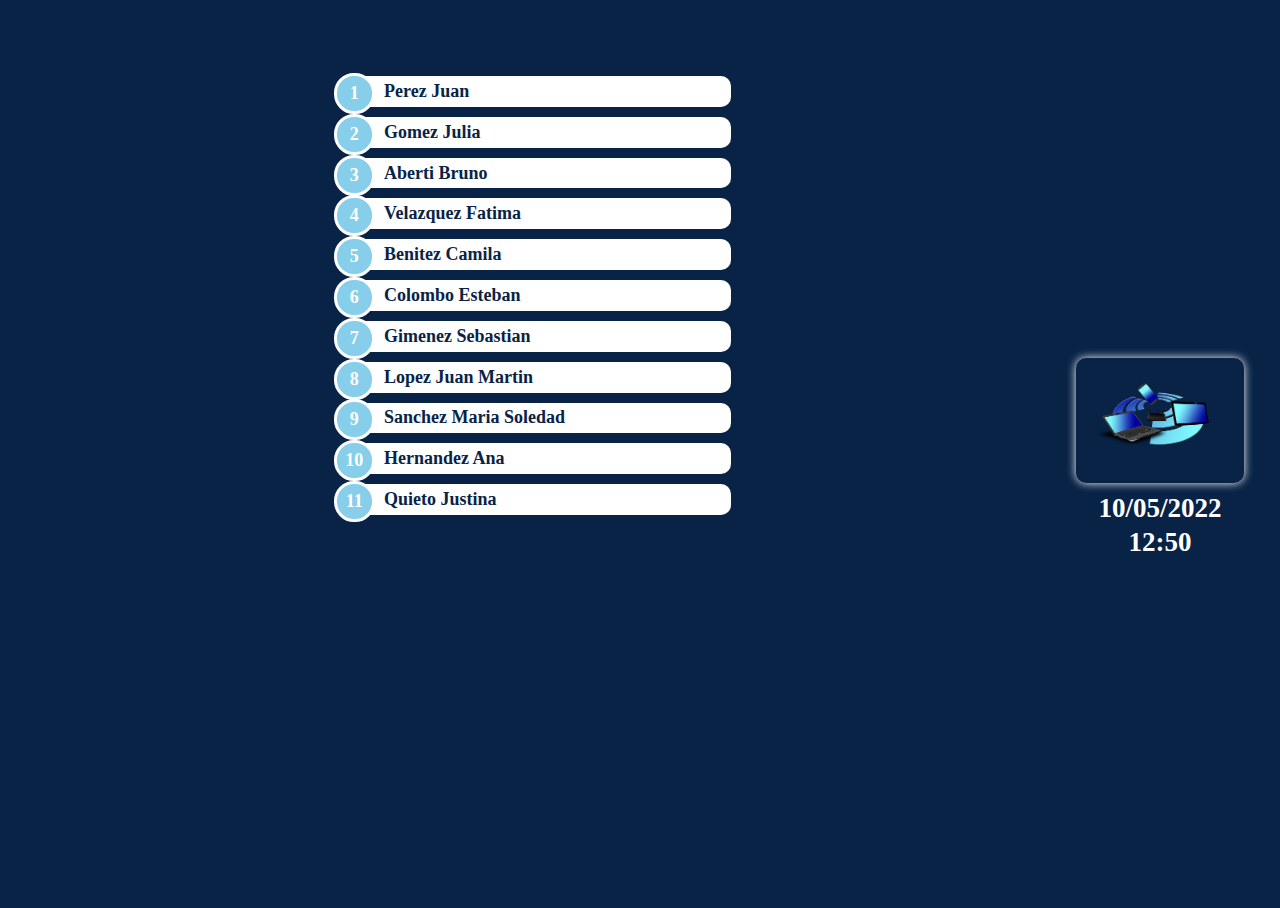
==== presentes.html @ 7ad92223 "agregado presentes" ====
<!DOCTYPE html>
<html>
<head>
    <meta charset="utf-8"/>
	<meta name="viewport" content="initial-scale=1, height=device-height">
	<title> Presentes </title>
    <link rel="stylesheet" href="css/styles_presentes.css" type="text/css"> 
	<link rel="icon" href="img/wlan.png" />
</head>
<body>
    <section class="intro">
        <img src="img/wlan.png"/>
        <script>
            let fechaHoy = document.createTextNode('10/05/2022');
            let horaActual = document.createTextNode('12:50');
            let fecha = document.createElement('h1');
            let hora = document.createElement('h1');
            fecha.appendChild(fechaHoy);
            hora.appendChild(horaActual);
            const int = document.querySelector('.intro');
            int.appendChild(fecha);
            int.appendChild(hora);
        </script>
    </section>
    <section class="lista">
        <ol>
            <li>Perez Juan</li>
            <li>Gomez Julia</li>
            <li>Aberti Bruno</li>
            <li>Velazquez Fatima</li>
            <li>Benitez Camila</li>
            <li>Colombo Esteban</li>
            <li>Gimenez Sebastian</li>
            <li>Lopez Juan Martin</li>
            <li>Sanchez Maria Soledad</li>
            <li>Hernandez Ana</li>
            <li>Quieto Justina</li>
        </ol>
    </section>
</body>
</html>
---- css/styles_presentes.css ----
body{
	background-color: #092346;
	height: 100%;
	display: flex;
	flex-direction: row-reverse;
	align-items: center;
	color: #FFFFFF;
	/*padding: 0 15%;*/
	font-size: large;
	position: absolute;
	width: 100%;
	/*top: 50%;
	transform: translateY(-50%);*/
}
.lista{
	height: 90%;
	width: 80%;
	position: relative;
	/*max-height: 100%;*/
}
.intro{
	text-align: center;
	width: 20%;
	/*text-align: right;
	width: 30%;
	margin-right: 10%;
	margin-left: -10%;*/
}
.intro img{
	width: 50%;
	border-radius: 10px;
	box-shadow: 0 0 10px #FFFFFF;
	padding: 20px;
	margin: 1%;
	/*animation: notification 2s infinite;*/
}
/*@keyframes notification{
	5% { transform: rotate(10deg); }
	10% { transform: rotate(-10deg); }
	15% { transform: rotate(10deg); }
	20% { transform: rotate(-10deg); }
}*/
.intro h1{
	margin: 1%;
	font-size: 150%;
}
ol {
	counter-reset: item;
	font-weight: bold;
	/*padding-right: 30%;*/
	display: flex;
	flex-flow: wrap column;
	height: 100%;
	align-content: center;
}
li{
	list-style: none;
	position: relative;
	/*display: block;*/
	padding: 0.5% 150px 0.5% 35px;
	margin: 5px 10px;
	background: #FFFFFF;
	color: #092346;
	border-radius: 10px;
	width: 20%;
}
li:before{
	content: counter(item);
	counter-increment: item;
	position: absolute;
	left: -4%;
	top: -10%;
	/*margin-top: -3%;*/
	background: #87CEEB;
	height: 35px;
	width: 35px;
	line-height: 190%;	
	border: 3px solid #FFFFFF;
	text-align: center;
	border-radius: 20px;
	color:#FFFFFF;
	/*padding-top: 2px;*/
	font-weight: bold;
}
@media (max-width:1100px) {
	.container{
		display: inherit;
	}
	.intro {
		margin-left: -4%;
	}
	.intro img {
  		visibility:hidden;
	}
}
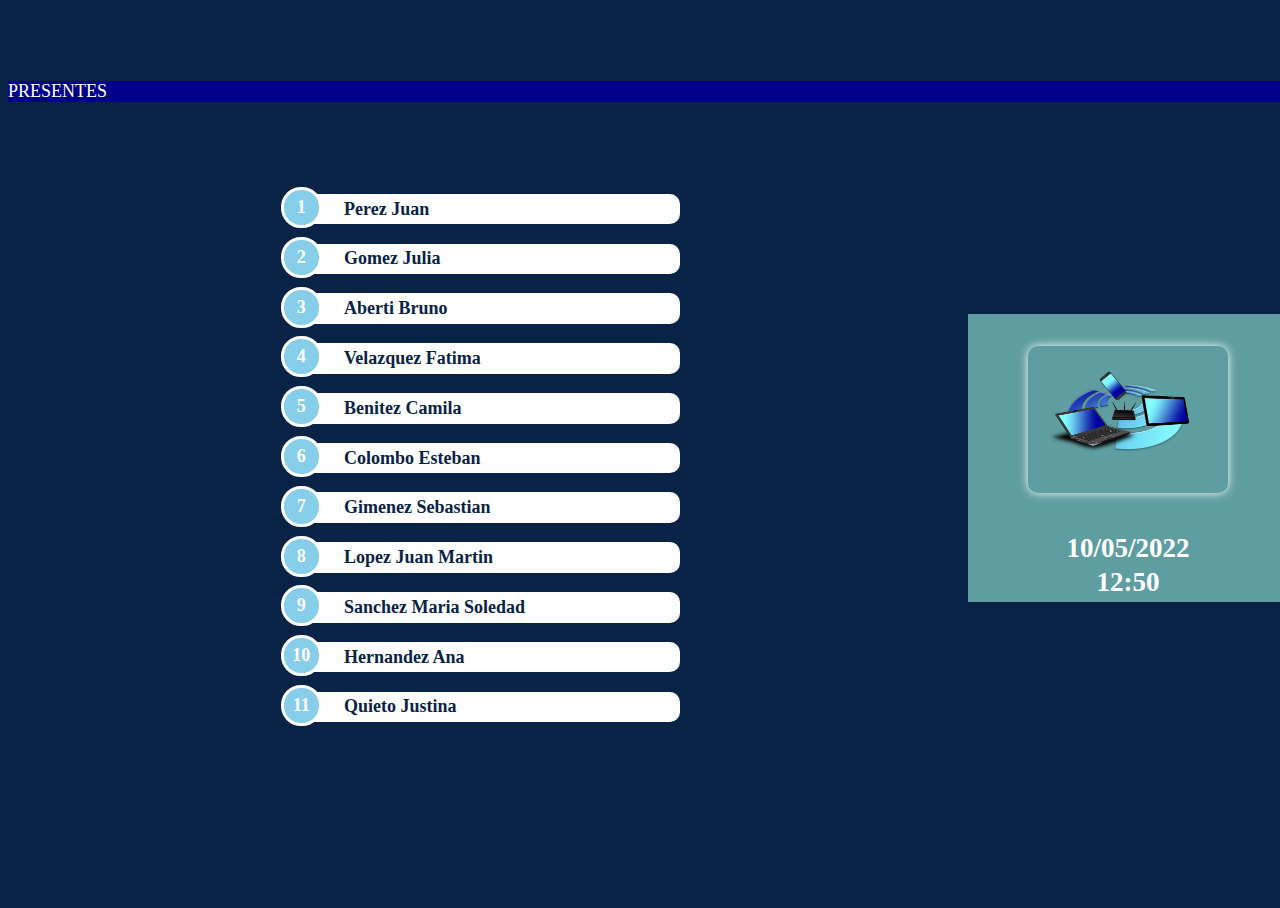
==== commit bd082a91: "formato menu y grid presentes" ====
--- a/presentes.html
+++ b/presentes.html
@@ -8,6 +8,7 @@
 	<link rel="icon" href="img/wlan.png" />
 </head>
 <body>
+    <header>PRESENTES</header>
     <section class="intro">
         <img src="img/wlan.png"/>
         <script>
@@ -37,5 +38,6 @@
             <li>Quieto Justina</li>
         </ol>
     </section>
+    <footer></footer>
 </body>
 </html>--- a/css/styles_presentes.css
+++ b/css/styles_presentes.css
@@ -1,8 +1,14 @@
 body{
 	background-color: #092346;
 	height: 100%;
-	display: flex;
-	flex-direction: row-reverse;
+	display: grid;
+	grid-template-areas: 	"header header"
+							"lista info"
+							"footer footer";
+	/*display: flex;*/
+	/*flex-direction: row-reverse;*/
+	grid-template-columns: 3fr 1fr;
+	grid-template-rows: 1fr 3fr 1fr;
 	align-items: center;
 	color: #FFFFFF;
 	/*padding: 0 15%;*/
@@ -12,16 +18,69 @@
 	/*top: 50%;
 	transform: translateY(-50%);*/
 }
+header{
+	grid-area: header;
+	background-color: darkblue;
+}
 .lista{
-	height: 90%;
+	grid-area: lista;
+	background-color:#092346;
+	/*height: 90%;
 	width: 80%;
 	position: relative;
-	/*max-height: 100%;*/
+	max-height: 100%;*/
+	display: flex;
+	flex-flow: wrap column;
+	align-content: center;
+}
+ol {
+	counter-reset: item;
+	font-weight: bold;
+	/*padding-right: 30%;*/
+	/*display: flex;
+	flex-flow: wrap column;
+	height: 100%;
+	align-content: center;*/
+	width: 100%;
+	position: relative;
+	margin: 0;
+	padding: 0;
+}
+li{
+	list-style: none;
+	position: relative;
+	/*display: block;*/
+	padding: 0.5% 0% 0.5% 5%;
+	margin: 2% 30%;
+	background: #FFFFFF;
+	color: #092346;
+	border-radius: 10px;
+	/*width: 20%;*/
+}
+li:before{
+	content: counter(item);
+	counter-increment: item;
+	position: absolute;
+	left: -4%;
+	/*top: -10%;*/
+	margin-top: -3%;
+	background: #87CEEB;
+	height: 35px;
+	width: 35px;
+	line-height: 190%;	
+	border: 3px solid #FFFFFF;
+	text-align: center;
+	border-radius: 20px;
+	color:#FFFFFF;
+	/*padding-top: 2px;*/
+	font-weight: bold;
 }
 .intro{
+	grid-area: info;
+	background-color: cadetblue;
 	text-align: center;
-	width: 20%;
-	/*text-align: right;
+	/*width: 20%;
+	text-align: right;
 	width: 30%;
 	margin-right: 10%;
 	margin-left: -10%;*/
@@ -31,7 +90,7 @@
 	border-radius: 10px;
 	box-shadow: 0 0 10px #FFFFFF;
 	padding: 20px;
-	margin: 1%;
+	margin: 10%;
 	/*animation: notification 2s infinite;*/
 }
 /*@keyframes notification{
@@ -44,43 +103,9 @@
 	margin: 1%;
 	font-size: 150%;
 }
-ol {
-	counter-reset: item;
-	font-weight: bold;
-	/*padding-right: 30%;*/
-	display: flex;
-	flex-flow: wrap column;
-	height: 100%;
-	align-content: center;
-}
-li{
-	list-style: none;
-	position: relative;
-	/*display: block;*/
-	padding: 0.5% 150px 0.5% 35px;
-	margin: 5px 10px;
-	background: #FFFFFF;
-	color: #092346;
-	border-radius: 10px;
-	width: 20%;
-}
-li:before{
-	content: counter(item);
-	counter-increment: item;
-	position: absolute;
-	left: -4%;
-	top: -10%;
-	/*margin-top: -3%;*/
-	background: #87CEEB;
-	height: 35px;
-	width: 35px;
-	line-height: 190%;	
-	border: 3px solid #FFFFFF;
-	text-align: center;
-	border-radius: 20px;
-	color:#FFFFFF;
-	/*padding-top: 2px;*/
-	font-weight: bold;
+footer{
+	grid-area: footer;
+	background-color: blueviolet;
 }
 @media (max-width:1100px) {
 	.container{
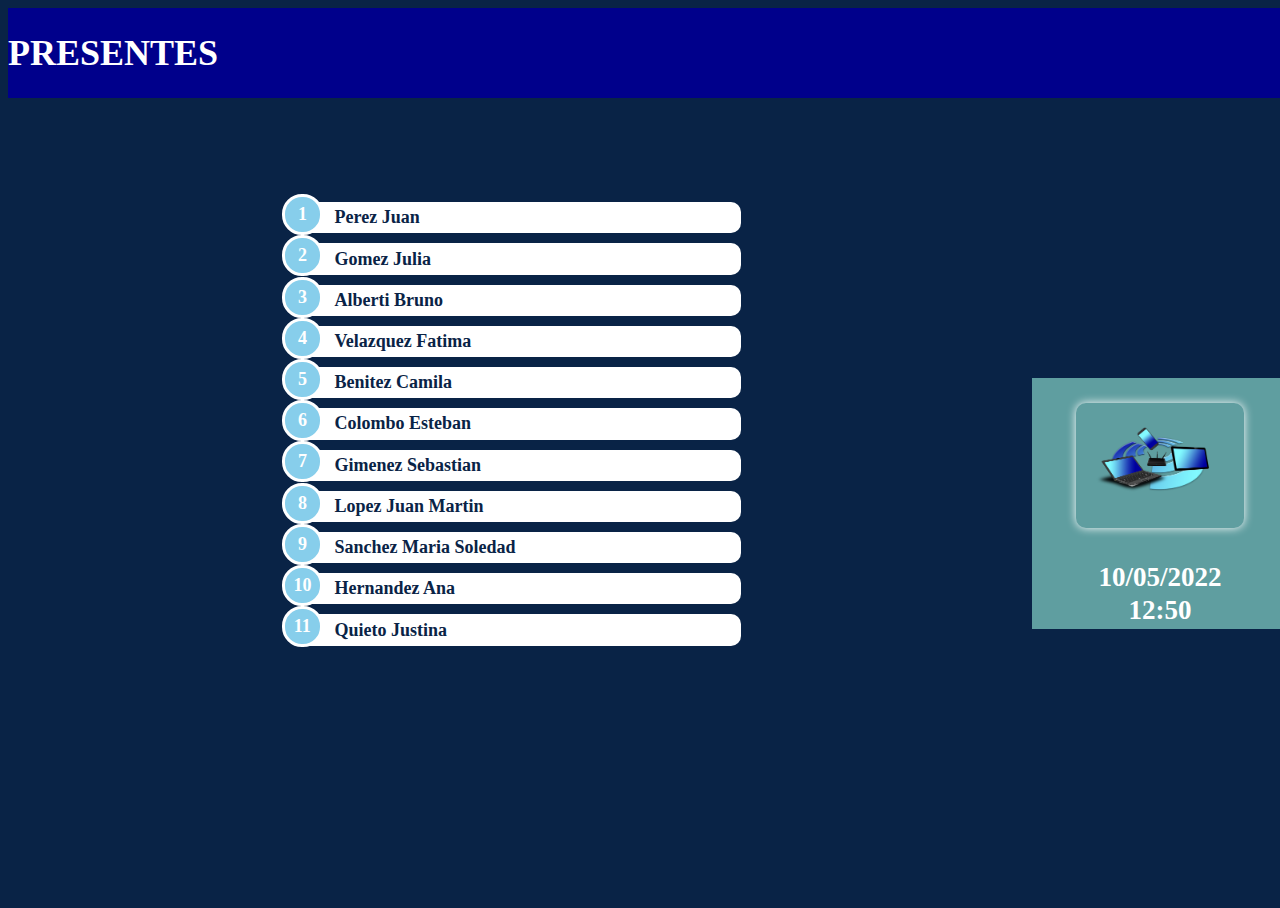
==== commit 9c2e9f60: "grid presentes adaptativo" ====
--- a/presentes.html
+++ b/presentes.html
@@ -8,7 +8,7 @@
 	<link rel="icon" href="img/wlan.png" />
 </head>
 <body>
-    <header>PRESENTES</header>
+    <header><h1>PRESENTES</h1></header>
     <section class="intro">
         <img src="img/wlan.png"/>
         <script>
@@ -27,7 +27,7 @@
         <ol>
             <li>Perez Juan</li>
             <li>Gomez Julia</li>
-            <li>Aberti Bruno</li>
+            <li>Alberti Bruno</li>
             <li>Velazquez Fatima</li>
             <li>Benitez Camila</li>
             <li>Colombo Esteban</li>
--- a/css/styles_presentes.css
+++ b/css/styles_presentes.css
@@ -1,20 +1,20 @@
 body{
 	background-color: #092346;
-	height: 100%;
 	display: grid;
 	grid-template-areas: 	"header header"
 							"lista info"
 							"footer footer";
 	/*display: flex;*/
 	/*flex-direction: row-reverse;*/
-	grid-template-columns: 3fr 1fr;
-	grid-template-rows: 1fr 3fr 1fr;
+	grid-template-columns: 80% 1fr;
+	grid-template-rows: 1fr 90% 1fr;
 	align-items: center;
 	color: #FFFFFF;
 	/*padding: 0 15%;*/
 	font-size: large;
 	position: absolute;
 	width: 100%;
+	height: 100%;
 	/*top: 50%;
 	transform: translateY(-50%);*/
 }
@@ -25,37 +25,34 @@
 .lista{
 	grid-area: lista;
 	background-color:#092346;
-	/*height: 90%;
-	width: 80%;
+	height: 80%;
+	/*width: 80%;*/
 	position: relative;
-	max-height: 100%;*/
-	display: flex;
-	flex-flow: wrap column;
-	align-content: center;
+	/*max-height: 100%;*/
 }
 ol {
 	counter-reset: item;
 	font-weight: bold;
 	/*padding-right: 30%;*/
-	/*display: flex;
+	display: flex;
 	flex-flow: wrap column;
-	height: 100%;
-	align-content: center;*/
-	width: 100%;
-	position: relative;
-	margin: 0;
+	height: inherit;
+	align-content: center;
+	/*position: relative;
+	margin: 0;*/
 	padding: 0;
 }
 li{
 	list-style: none;
 	position: relative;
 	/*display: block;*/
-	padding: 0.5% 0% 0.5% 5%;
-	margin: 2% 30%;
+	padding: 0.5% 150px 0.5% 35px;
+	margin: 5px 10px;
 	background: #FFFFFF;
 	color: #092346;
 	border-radius: 10px;
-	/*width: 20%;*/
+	/*flex: 1 1 auto;*/
+	width: 25%;
 }
 li:before{
 	content: counter(item);
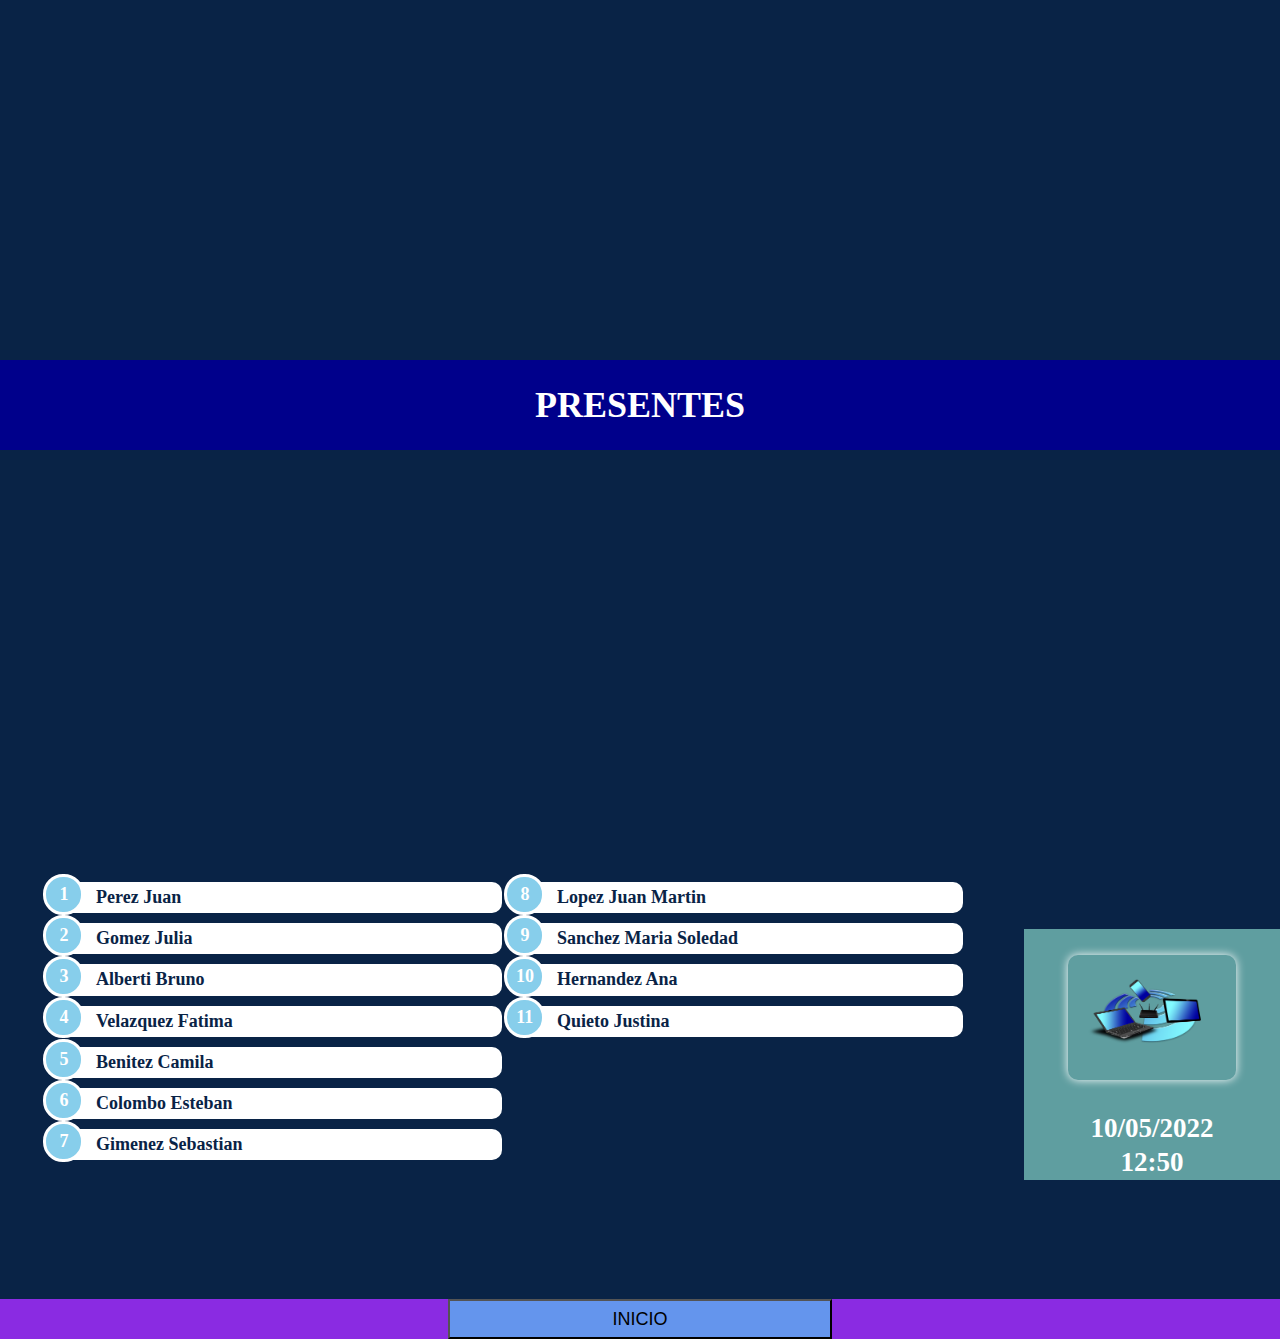
==== commit 908fdb3e: "formatos grid height 100%" ====
--- a/presentes.html
+++ b/presentes.html
@@ -38,6 +38,6 @@
             <li>Quieto Justina</li>
         </ol>
     </section>
-    <footer></footer>
+    <footer><a href="index.html"><button>INICIO</button></a></footer>
 </body>
 </html>--- a/css/styles_presentes.css
+++ b/css/styles_presentes.css
@@ -4,23 +4,20 @@
 	grid-template-areas: 	"header header"
 							"lista info"
 							"footer footer";
-	/*display: flex;*/
-	/*flex-direction: row-reverse;*/
 	grid-template-columns: 80% 1fr;
-	grid-template-rows: 1fr 90% 1fr;
+	grid-template-rows: 90% 1fr;
 	align-items: center;
 	color: #FFFFFF;
-	/*padding: 0 15%;*/
 	font-size: large;
 	position: absolute;
 	width: 100%;
-	height: 100%;
-	/*top: 50%;
-	transform: translateY(-50%);*/
+	min-height: 100%;
+	margin: 0;
 }
 header{
 	grid-area: header;
 	background-color: darkblue;
+	text-align: center;
 }
 .lista{
 	grid-area: lista;
@@ -103,6 +100,15 @@
 footer{
 	grid-area: footer;
 	background-color: blueviolet;
+	text-align: center;
+	
+}
+footer button{
+	background-color: cornflowerblue;
+	height: 40px;
+	width: 30%;
+	font-size: large;
+	cursor: pointer;
 }
 @media (max-width:1100px) {
 	.container{
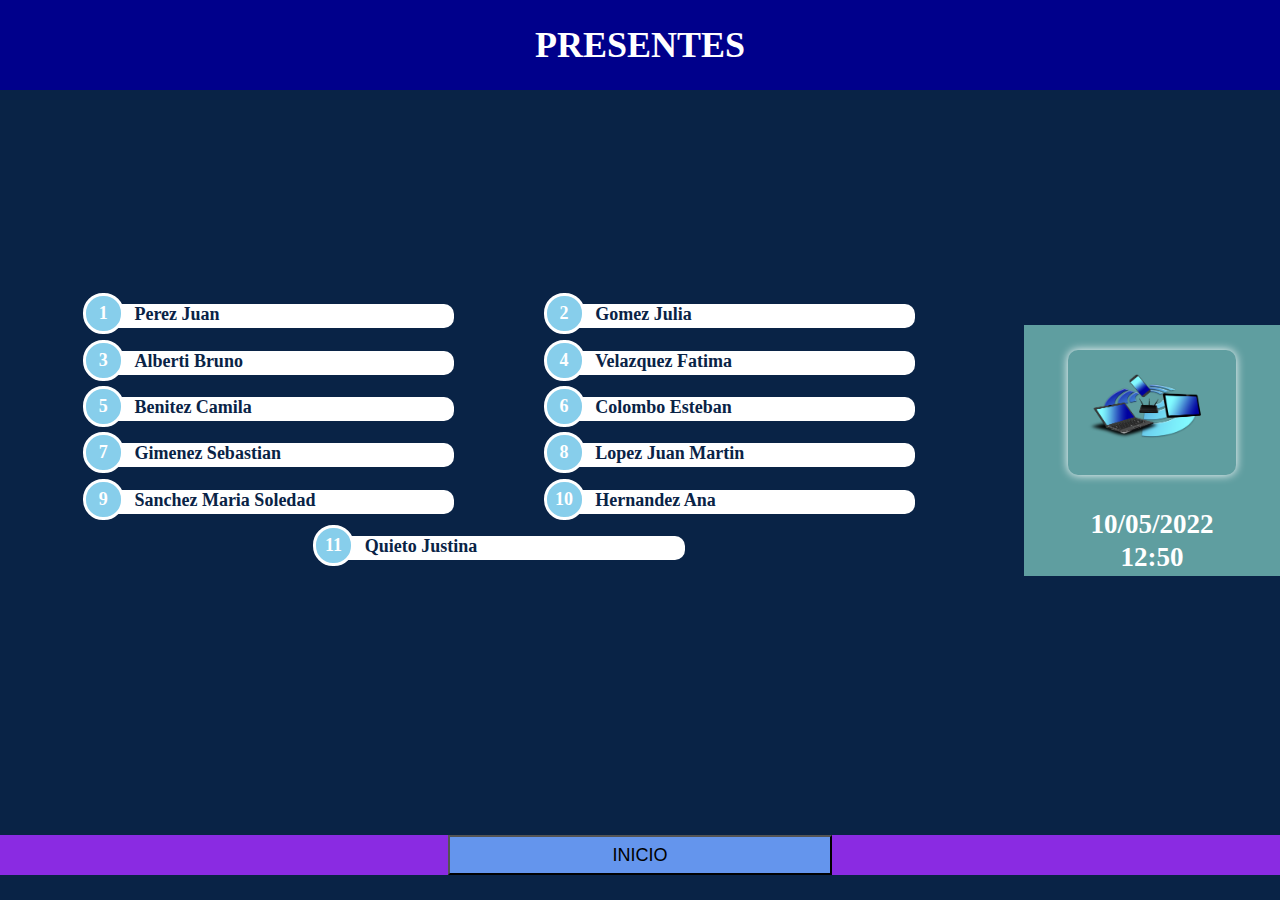
==== commit 8560b04d: "mejoras formato" ====
--- a/presentes.html
+++ b/presentes.html
@@ -2,7 +2,7 @@
 <html>
 <head>
     <meta charset="utf-8"/>
-	<meta name="viewport" content="initial-scale=1, height=device-height">
+	<meta name="viewport" content="width=device-width, initial-scale=1.0">
 	<title> Presentes </title>
     <link rel="stylesheet" href="css/styles_presentes.css" type="text/css"> 
 	<link rel="icon" href="img/wlan.png" />
@@ -25,17 +25,17 @@
     </section>
     <section class="lista">
         <ol>
-            <li>Perez Juan</li>
-            <li>Gomez Julia</li>
-            <li>Alberti Bruno</li>
-            <li>Velazquez Fatima</li>
-            <li>Benitez Camila</li>
-            <li>Colombo Esteban</li>
-            <li>Gimenez Sebastian</li>
-            <li>Lopez Juan Martin</li>
-            <li>Sanchez Maria Soledad</li>
-            <li>Hernandez Ana</li>
-            <li>Quieto Justina</li>
+            <li><p>Perez Juan</p></li>
+            <li><p>Gomez Julia</p></li>
+            <li><p>Alberti Bruno</p></li>
+            <li><p>Velazquez Fatima</p></li>
+            <li><p>Benitez Camila</p></li>
+            <li><p>Colombo Esteban</p></li>
+            <li><p>Gimenez Sebastian</p></li>
+            <li><p>Lopez Juan Martin</p></li>
+            <li><p>Sanchez Maria Soledad</p></li>
+            <li><p>Hernandez Ana</p></li>
+            <li><p>Quieto Justina</p></li>
         </ol>
     </section>
     <footer><a href="index.html"><button>INICIO</button></a></footer>
--- a/css/styles_presentes.css
+++ b/css/styles_presentes.css
@@ -5,13 +5,13 @@
 							"lista info"
 							"footer footer";
 	grid-template-columns: 80% 1fr;
-	grid-template-rows: 90% 1fr;
+	grid-template-rows: 1fr 80% 1fr;
 	align-items: center;
 	color: #FFFFFF;
 	font-size: large;
 	position: absolute;
 	width: 100%;
-	min-height: 100%;
+	height: 100%;
 	margin: 0;
 }
 header{
@@ -22,40 +22,45 @@
 .lista{
 	grid-area: lista;
 	background-color:#092346;
-	height: 80%;
-	/*width: 80%;*/
+	height: 100%;
+	width: 100%;
 	position: relative;
 	/*max-height: 100%;*/
+	margin: 0;
+	padding: 0;
 }
 ol {
 	counter-reset: item;
 	font-weight: bold;
 	/*padding-right: 30%;*/
 	display: flex;
-	flex-flow: wrap column;
-	height: inherit;
+	/*flex-flow: wrap column;*/
 	align-content: center;
 	/*position: relative;
-	margin: 0;*/
-	padding: 0;
+	margin: 0;
+	padding: 0;*/
+	flex-wrap: wrap;
+	width: 90%;
+	height: 90%;
 }
 li{
 	list-style: none;
 	position: relative;
 	/*display: block;*/
-	padding: 0.5% 150px 0.5% 35px;
-	margin: 5px 10px;
+	padding: 0 0 0.5rem 3rem;
+	margin: 0.7rem auto;
 	background: #FFFFFF;
 	color: #092346;
 	border-radius: 10px;
-	/*flex: 1 1 auto;*/
-	width: 25%;
+	flex: 0 0 20rem;
+	/*width: 15em;*/
+	height: 1rem;
 }
 li:before{
 	content: counter(item);
 	counter-increment: item;
 	position: absolute;
-	left: -4%;
+	left: -1%;
 	/*top: -10%;*/
 	margin-top: -3%;
 	background: #87CEEB;
@@ -68,6 +73,9 @@
 	color:#FFFFFF;
 	/*padding-top: 2px;*/
 	font-weight: bold;
+}
+li p{
+	margin: 0;
 }
 .intro{
 	grid-area: info;
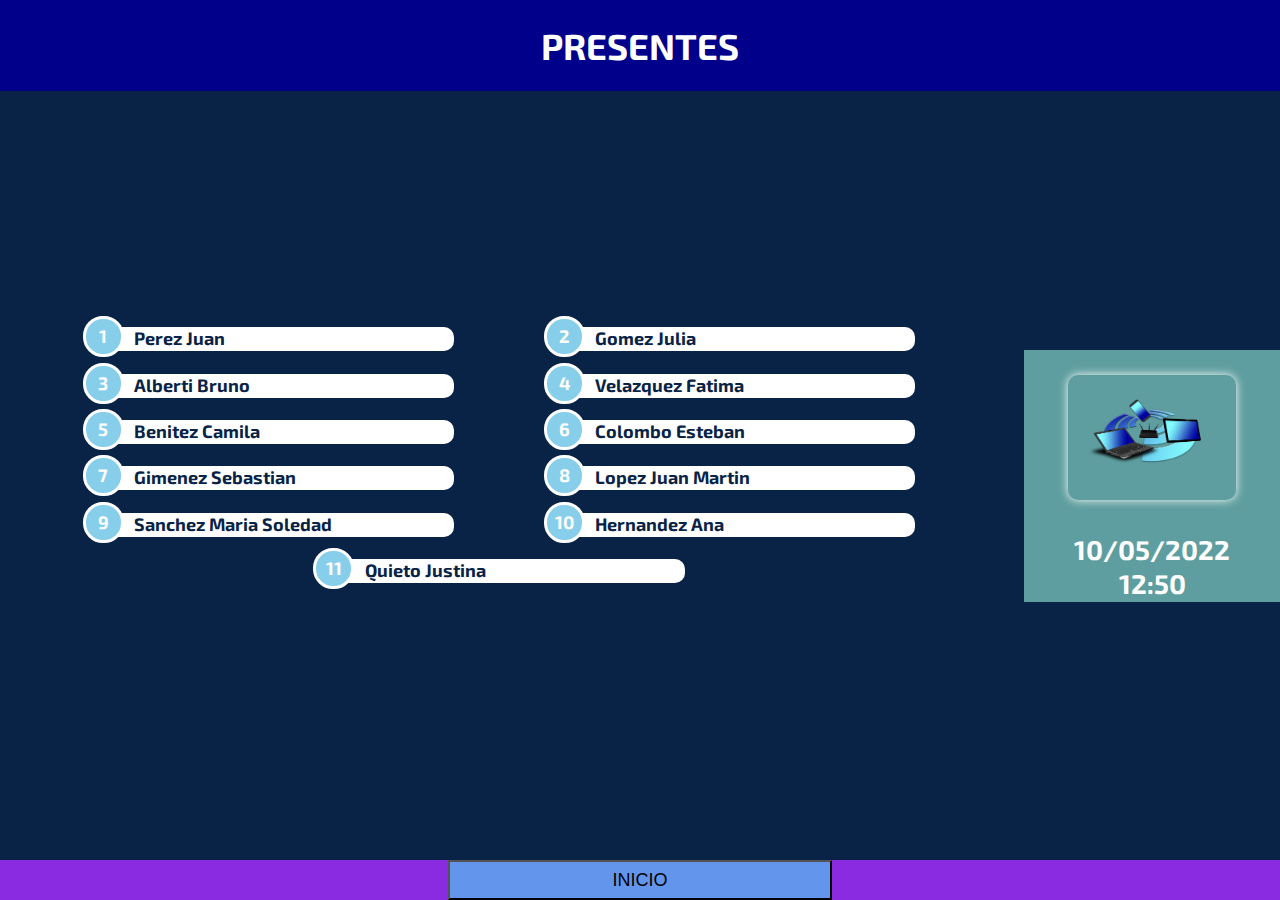
==== commit 24c63bb5: "agregados consigna" ====
--- a/presentes.html
+++ b/presentes.html
@@ -6,6 +6,9 @@
 	<title> Presentes </title>
     <link rel="stylesheet" href="css/styles_presentes.css" type="text/css"> 
 	<link rel="icon" href="img/wlan.png" />
+    <link rel="preconnect" href="https://fonts.googleapis.com">
+    <link rel="preconnect" href="https://fonts.gstatic.com" crossorigin>
+    <link href="https://fonts.googleapis.com/css2?family=Exo+2:wght@500&display=swap" rel="stylesheet">
 </head>
 <body>
     <header><h1>PRESENTES</h1></header>
--- a/css/styles_presentes.css
+++ b/css/styles_presentes.css
@@ -1,3 +1,8 @@
+html{
+	height: 100vh;
+	/*font-family: 'Lato',sans-serif;*/
+	font-family: 'Exo 2', sans-serif;
+}
 body{
 	background-color: #092346;
 	display: grid;
@@ -5,7 +10,7 @@
 							"lista info"
 							"footer footer";
 	grid-template-columns: 80% 1fr;
-	grid-template-rows: 1fr 80% 1fr;
+	grid-template-rows: 1fr 10fr auto;
 	align-items: center;
 	color: #FFFFFF;
 	font-size: large;
@@ -109,7 +114,6 @@
 	grid-area: footer;
 	background-color: blueviolet;
 	text-align: center;
-	
 }
 footer button{
 	background-color: cornflowerblue;
@@ -117,6 +121,7 @@
 	width: 30%;
 	font-size: large;
 	cursor: pointer;
+	font-family: 'Lato',sans-serif;
 }
 @media (max-width:1100px) {
 	.container{
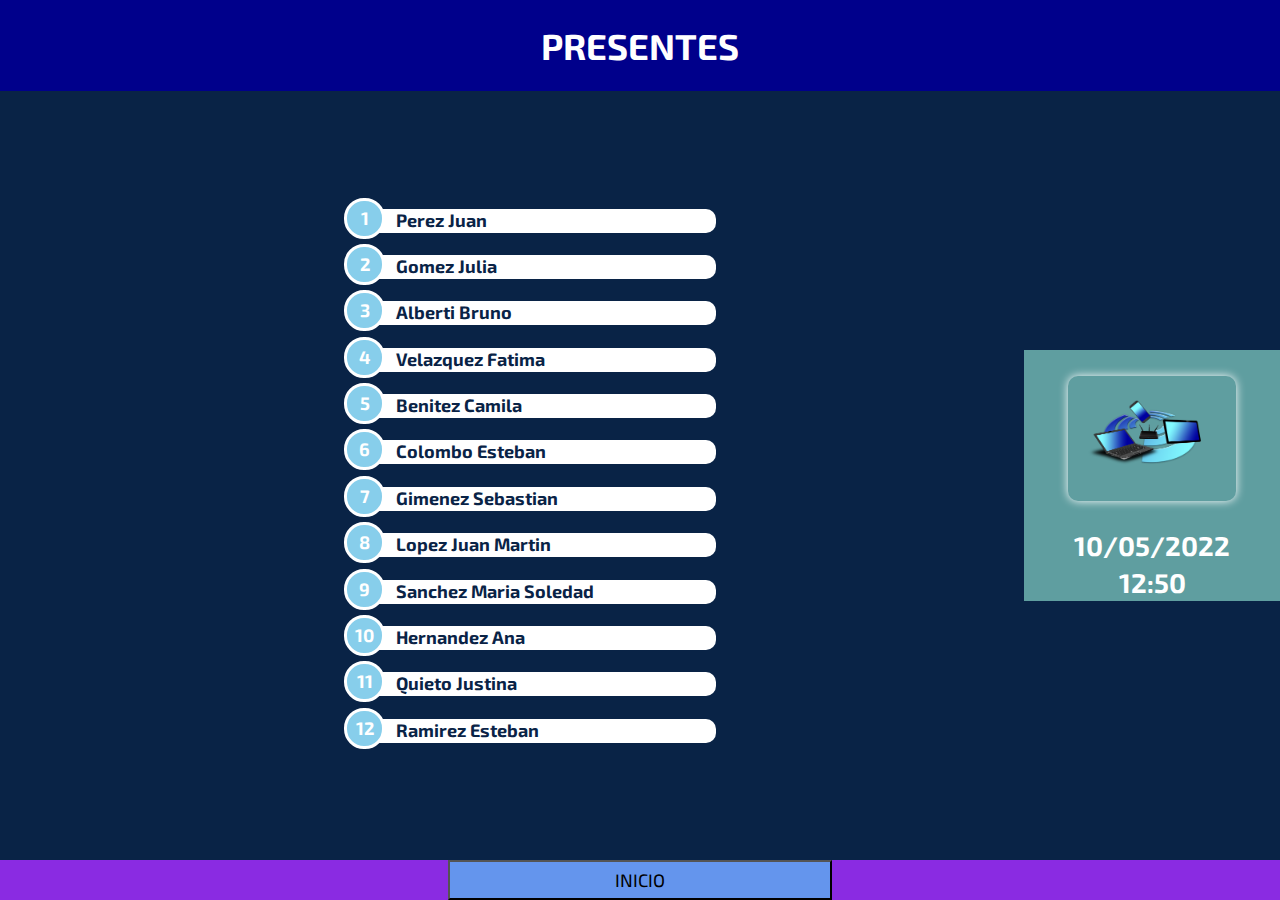
==== commit 1642b7f8: "correccion flex presentes" ====
--- a/presentes.html
+++ b/presentes.html
@@ -12,35 +12,38 @@
 </head>
 <body>
     <header><h1>PRESENTES</h1></header>
-    <section class="intro">
-        <img src="img/wlan.png"/>
-        <script>
-            let fechaHoy = document.createTextNode('10/05/2022');
-            let horaActual = document.createTextNode('12:50');
-            let fecha = document.createElement('h1');
-            let hora = document.createElement('h1');
-            fecha.appendChild(fechaHoy);
-            hora.appendChild(horaActual);
-            const int = document.querySelector('.intro');
-            int.appendChild(fecha);
-            int.appendChild(hora);
-        </script>
-    </section>
-    <section class="lista">
-        <ol>
-            <li><p>Perez Juan</p></li>
-            <li><p>Gomez Julia</p></li>
-            <li><p>Alberti Bruno</p></li>
-            <li><p>Velazquez Fatima</p></li>
-            <li><p>Benitez Camila</p></li>
-            <li><p>Colombo Esteban</p></li>
-            <li><p>Gimenez Sebastian</p></li>
-            <li><p>Lopez Juan Martin</p></li>
-            <li><p>Sanchez Maria Soledad</p></li>
-            <li><p>Hernandez Ana</p></li>
-            <li><p>Quieto Justina</p></li>
-        </ol>
-    </section>
+    <main>   
+        <section class="lista">
+            <ol>
+                <li><p>Perez Juan</p></li>
+                <li><p>Gomez Julia</p></li>
+                <li><p>Alberti Bruno</p></li>
+                <li><p>Velazquez Fatima</p></li>
+                <li><p>Benitez Camila</p></li>
+                <li><p>Colombo Esteban</p></li>
+                <li><p>Gimenez Sebastian</p></li>
+                <li><p>Lopez Juan Martin</p></li>
+                <li><p>Sanchez Maria Soledad</p></li>
+                <li><p>Hernandez Ana</p></li>
+                <li><p>Quieto Justina</p></li>
+                <li><p>Ramirez Esteban</p></li>
+            </ol>
+        </section>
+        <section class="intro">
+            <img src="img/wlan.png"/>
+            <script>
+                let fechaHoy = document.createTextNode('10/05/2022');
+                let horaActual = document.createTextNode('12:50');
+                let fecha = document.createElement('h1');
+                let hora = document.createElement('h1');
+                fecha.appendChild(fechaHoy);
+                hora.appendChild(horaActual);
+                const int = document.querySelector('.intro');
+                int.appendChild(fecha);
+                int.appendChild(hora);
+            </script>
+        </section>
+    </main>
     <footer><a href="index.html"><button>INICIO</button></a></footer>
 </body>
 </html>--- a/css/styles_presentes.css
+++ b/css/styles_presentes.css
@@ -6,10 +6,9 @@
 body{
 	background-color: #092346;
 	display: grid;
-	grid-template-areas: 	"header header"
-							"lista info"
-							"footer footer";
-	grid-template-columns: 80% 1fr;
+	grid-template-areas: 	"header"
+							"contenido"
+							"footer";
 	grid-template-rows: 1fr 10fr auto;
 	align-items: center;
 	color: #FFFFFF;
@@ -24,15 +23,24 @@
 	background-color: darkblue;
 	text-align: center;
 }
+main{
+	grid-area: contenido;
+	display: grid;
+	grid-template-areas: "lista info";
+	grid-template-columns: 80vw auto;
+	align-items: center;
+}
 .lista{
-	grid-area: lista;
 	background-color:#092346;
-	height: 100%;
+	height: 80vh;
 	width: 100%;
 	position: relative;
 	/*max-height: 100%;*/
 	margin: 0;
 	padding: 0;
+	display: flex;
+	flex-direction: column;
+	/*flex-wrap: wrap;*/
 }
 ol {
 	counter-reset: item;
@@ -45,21 +53,25 @@
 	margin: 0;
 	padding: 0;*/
 	flex-wrap: wrap;
-	width: 90%;
-	height: 90%;
+	flex-direction: column;
+	/*width: 90%;*/
+	height: 95%;
+	justify-content: center;
+	/*flex: 1 1 0;*/
 }
 li{
 	list-style: none;
 	position: relative;
 	/*display: block;*/
 	padding: 0 0 0.5rem 3rem;
-	margin: 0.7rem auto;
+	margin: 0.7rem;
 	background: #FFFFFF;
 	color: #092346;
 	border-radius: 10px;
-	flex: 0 0 20rem;
-	/*width: 15em;*/
+	/*flex: 0 1 auto;*/
+	width: 20rem;
 	height: 1rem;
+	/*float: left;*/
 }
 li:before{
 	content: counter(item);
@@ -83,14 +95,12 @@
 	margin: 0;
 }
 .intro{
-	grid-area: info;
 	background-color: cadetblue;
 	text-align: center;
-	/*width: 20%;
-	text-align: right;
-	width: 30%;
-	margin-right: 10%;
-	margin-left: -10%;*/
+	display: flex;
+	flex-direction: column;
+	align-items: center;
+	width: 100%;
 }
 .intro img{
 	width: 50%;
@@ -121,7 +131,8 @@
 	width: 30%;
 	font-size: large;
 	cursor: pointer;
-	font-family: 'Lato',sans-serif;
+	/*font-family: 'Lato',sans-serif;*/
+	font-family: 'Exo 2', sans-serif;
 }
 @media (max-width:1100px) {
 	.container{
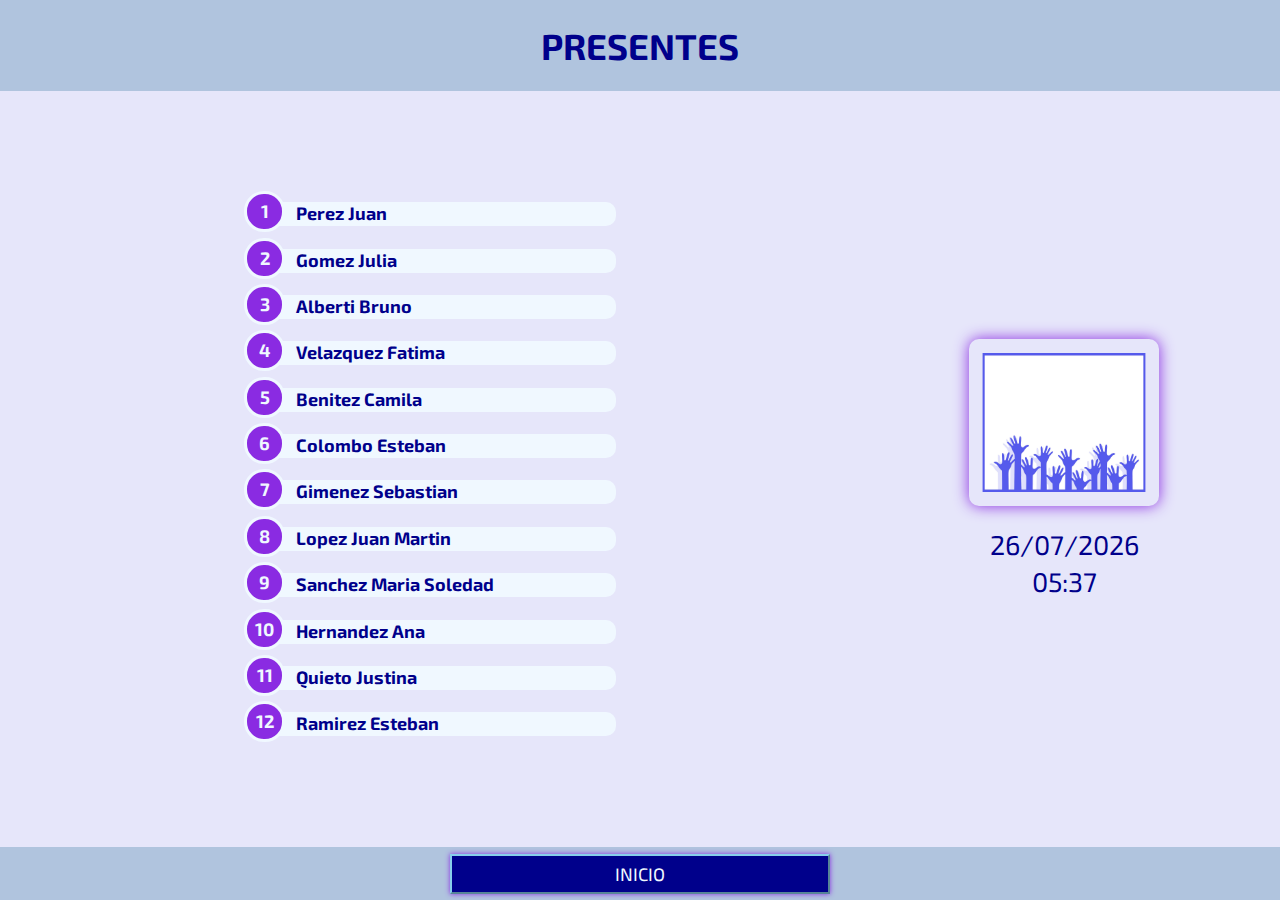
==== commit 53c37f5f: "dia y hora presentes + imagenes" ====
--- a/presentes.html
+++ b/presentes.html
@@ -5,7 +5,7 @@
 	<meta name="viewport" content="width=device-width, initial-scale=1.0">
 	<title> Presentes </title>
     <link rel="stylesheet" href="css/styles_presentes.css" type="text/css"> 
-	<link rel="icon" href="img/wlan.png" />
+	<link rel="icon" href="img/cursor.png" />
     <link rel="preconnect" href="https://fonts.googleapis.com">
     <link rel="preconnect" href="https://fonts.gstatic.com" crossorigin>
     <link href="https://fonts.googleapis.com/css2?family=Exo+2:wght@500&display=swap" rel="stylesheet">
@@ -30,18 +30,12 @@
             </ol>
         </section>
         <section class="intro">
-            <img src="img/wlan.png"/>
-            <script>
-                let fechaHoy = document.createTextNode('10/05/2022');
-                let horaActual = document.createTextNode('12:50');
-                let fecha = document.createElement('h1');
-                let hora = document.createElement('h1');
-                fecha.appendChild(fechaHoy);
-                hora.appendChild(horaActual);
-                const int = document.querySelector('.intro');
-                int.appendChild(fecha);
-                int.appendChild(hora);
-            </script>
+            <img src="img/presentes.jpg"/>
+            <div class="date">
+                <p id="fechaAct"></p>
+                <p id="horaAct"></p>
+            </div>
+            <script src="js/ahora.js"></script>
         </section>
     </main>
     <footer><a href="index.html"><button>INICIO</button></a></footer>
--- a/css/styles_presentes.css
+++ b/css/styles_presentes.css
@@ -2,16 +2,16 @@
 	height: 100vh;
 	/*font-family: 'Lato',sans-serif;*/
 	font-family: 'Exo 2', sans-serif;
+	color: darkblue;
+	background-color: lavender;
 }
 body{
-	background-color: #092346;
 	display: grid;
 	grid-template-areas: 	"header"
 							"contenido"
 							"footer";
 	grid-template-rows: 1fr 10fr auto;
 	align-items: center;
-	color: #FFFFFF;
 	font-size: large;
 	position: absolute;
 	width: 100%;
@@ -20,20 +20,20 @@
 }
 header{
 	grid-area: header;
-	background-color: darkblue;
+	background-color: lightsteelblue;
 	text-align: center;
 }
 main{
 	grid-area: contenido;
+	background-color: lavender;
 	display: grid;
 	grid-template-areas: "lista info";
-	grid-template-columns: 80vw auto;
+	grid-template-columns: 75vw auto;
 	align-items: center;
 }
 .lista{
-	background-color:#092346;
 	height: 80vh;
-	width: 100%;
+	width: 90%;
 	position: relative;
 	/*max-height: 100%;*/
 	margin: 0;
@@ -50,8 +50,8 @@
 	/*flex-flow: wrap column;*/
 	align-content: center;
 	/*position: relative;
-	margin: 0;
-	padding: 0;*/
+	margin: 0;*/
+	padding: 0;
 	flex-wrap: wrap;
 	flex-direction: column;
 	/*width: 90%;*/
@@ -65,8 +65,8 @@
 	/*display: block;*/
 	padding: 0 0 0.5rem 3rem;
 	margin: 0.7rem;
-	background: #FFFFFF;
-	color: #092346;
+	background: aliceblue;
+	color: darkblue;
 	border-radius: 10px;
 	/*flex: 0 1 auto;*/
 	width: 20rem;
@@ -80,14 +80,14 @@
 	left: -1%;
 	/*top: -10%;*/
 	margin-top: -3%;
-	background: #87CEEB;
+	background-color: blueviolet;
 	height: 35px;
 	width: 35px;
 	line-height: 190%;	
-	border: 3px solid #FFFFFF;
+	border: 3px solid aliceblue;
 	text-align: center;
 	border-radius: 20px;
-	color:#FFFFFF;
+	color:aliceblue;
 	/*padding-top: 2px;*/
 	font-weight: bold;
 }
@@ -95,53 +95,129 @@
 	margin: 0;
 }
 .intro{
-	background-color: cadetblue;
-	text-align: center;
 	display: flex;
 	flex-direction: column;
 	align-items: center;
-	width: 100%;
+	width: 85%;
+	margin-left: -10%;
 }
 .intro img{
-	width: 50%;
+	width: 60%;
 	border-radius: 10px;
-	box-shadow: 0 0 10px #FFFFFF;
-	padding: 20px;
+	box-shadow: 0 0 15px blueviolet;
+	padding: 5%;
 	margin: 10%;
-	/*animation: notification 2s infinite;*/
-}
-/*@keyframes notification{
-	5% { transform: rotate(10deg); }
-	10% { transform: rotate(-10deg); }
-	15% { transform: rotate(10deg); }
-	20% { transform: rotate(-10deg); }
-}*/
-.intro h1{
+}
+.intro .date{
 	margin: 1%;
 	font-size: 150%;
+	text-align: center;
+}
+.intro .date p{
+	margin-top: -5%;
+}
+.intro .date p:last-child{
+	margin-top: -15%;
 }
 footer{
 	grid-area: footer;
-	background-color: blueviolet;
-	text-align: center;
+	background-color: lightsteelblue;
+	text-align: center;
+	display: flex;
+	justify-content: center;
+}
+footer a{
+	width: 100%;
+	margin: 0.5%;
 }
 footer button{
-	background-color: cornflowerblue;
+	background-color: darkblue;
+	color: aliceblue;
 	height: 40px;
 	width: 30%;
 	font-size: large;
 	cursor: pointer;
 	/*font-family: 'Lato',sans-serif;*/
 	font-family: 'Exo 2', sans-serif;
-}
-@media (max-width:1100px) {
-	.container{
-		display: inherit;
-	}
-	.intro {
-		margin-left: -4%;
-	}
-	.intro img {
-  		visibility:hidden;
-	}
+	box-shadow: 0 0 5px blueviolet;
+	border-color: skyblue;
+	transition: background-color 400ms linear;
+}
+footer button:hover{
+    background-color: cornflowerblue;
+    color: darkblue;
+}
+@media (max-width:768px) {
+    main{
+		display: flex;
+		flex-direction: column;
+	}
+	.intro{
+		width: 25%;
+		margin: 0 0 3% 0;
+	}
+}
+@media (max-width:576px) {
+	main{
+		flex-direction: column-reverse;
+	}
+	.intro{
+		margin-top: -20%;
+	}
+    .intro{
+		display: flex;
+		flex-direction: column;
+		width: 100vw;
+		margin: -90% 0 0 -25%;
+		align-items: flex-end;
+	}
+	.intro .date{
+	margin: 15% -3% -7% 0;
+	font-size: 120%;
+	padding: 1%;
+	text-align: end;
+	}
+	.intro img{
+		visibility: hidden;
+	}
+	.lista{
+		align-items: center;
+	}
+	ol{
+		flex-wrap: nowrap;
+	}
+	li{
+		width: 70vw;
+		margin: 0.7rem 0 0.7rem 0;
+	}
+}
+@media (max-width:320px) {
+    header{
+        font-size: small;
+    }
+	.intro{
+		margin-right: -4%;
+	}
+	.intro .date{
+		font-size: 100%;
+		margin-top: 15%;
+	}
+	.lista{
+		margin: 0;
+	}
+    li{
+		overflow: hidden;
+		height: 20px;
+	}
+	li::before{
+		margin-top: -1.2%;
+		height: 28px;
+		width: 30px;
+		line-height: 160%;
+		font-size: 15px;
+	}
+    footer{
+        font-size: small;
+        font-weight: initial;
+    }
 }